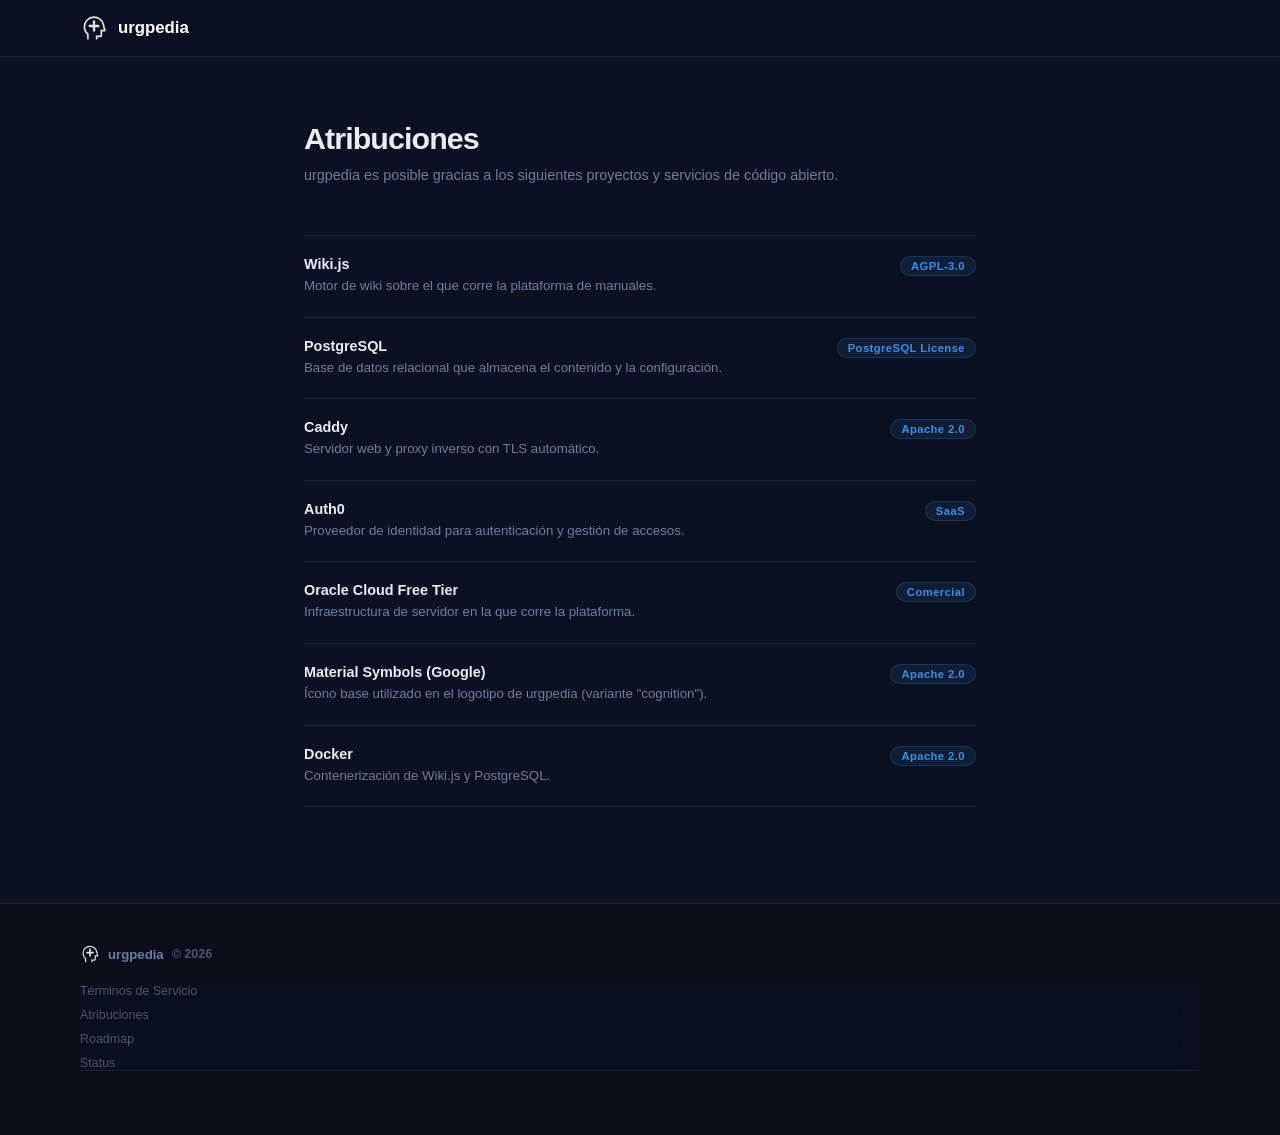
==== landing/atribuciones/index.html @ 49a5b1e9 "feat: remove nav/footer padding, add footer pages - landing: remove clamp(16px,5vw,64px) horizontal " ====
<!DOCTYPE html>
<html lang="es">
<head>
  <meta charset="UTF-8">
  <meta name="viewport" content="width=device-width, initial-scale=1.0">
  <title>Atribuciones — urgpedia</title>
  <link rel="icon" type="image/svg+xml" href="/assets/urgpedia-favicon.svg">
  <style>
    *, *::before, *::after { box-sizing: border-box; margin: 0; padding: 0; }
    :root {
      --bg: #0b1120; --bg-card: #0f1929;
      --border: rgba(255,255,255,.07);
      --text: #e8edf5; --text-muted: #6b7fa3; --text-dim: #4a5670;
      --blue-bright: #3b8fe8; --white: #ffffff;
    }
    body {
      font-family: -apple-system, BlinkMacSystemFont, 'Segoe UI', Roboto, sans-serif;
      background: var(--bg); color: var(--text); min-height: 100vh;
      display: flex; flex-direction: column;
    }
    nav {
      position: sticky; top: 0; z-index: 100;
      background: rgba(11,17,32,.85); border-bottom: 1px solid var(--border);
      backdrop-filter: blur(12px); -webkit-backdrop-filter: blur(12px);
    }
    .nav-inner {
      max-width: 1120px; margin: 0 auto; padding: 0;
      height: 56px; display: flex; align-items: center;
    }
    .nav-brand { display: flex; align-items: center; gap: 10px; text-decoration: none; }
    .nav-brand img { width: 28px; height: 28px; }
    .nav-brand-name { font-size: 1.05rem; font-weight: 700; color: var(--white); }
    main { flex: 1; }
    .content { max-width: 720px; margin: 0 auto; padding: 64px 24px 96px; }
    h1 { font-size: clamp(1.4rem,3vw,1.9rem); font-weight: 700; letter-spacing: -.03em; margin-bottom: 8px; }
    .subtitle { color: var(--text-muted); font-size: .9rem; margin-bottom: 48px; line-height: 1.6; }
    .item { padding: 20px 0; border-bottom: 1px solid var(--border); display: grid; grid-template-columns: 1fr auto; gap: 16px; align-items: start; }
    .item:first-of-type { border-top: 1px solid var(--border); }
    .item-name { font-size: .9rem; font-weight: 600; color: var(--text); margin-bottom: 4px; }
    .item-desc { font-size: .83rem; color: var(--text-muted); line-height: 1.55; }
    .item-badge {
      font-size: .7rem; font-weight: 600; letter-spacing: .04em;
      padding: 3px 10px; border-radius: 100px;
      background: rgba(59,143,232,.1); color: var(--blue-bright);
      border: 1px solid rgba(59,143,232,.2);
      white-space: nowrap; flex-shrink: 0;
    }
    footer { border-top: 1px solid var(--border); background: rgba(0,0,0,.2); }
    .footer-inner {
      max-width: 1120px; margin: 0 auto; padding: 40px 0 64px;
      display: flex; flex-direction: column; gap: 20px;
    }
    .footer-brand { display: flex; align-items: center; gap: 8px; color: var(--text-muted); font-weight: 600; font-size: .825rem; }
    .footer-brand img { width: 20px; height: 20px; }
    .footer-copy { color: var(--text-dim); font-size: .78rem; }
    .footer-links { display: flex; flex-direction: column; gap: 10px; }
    .footer-links a { color: var(--text-dim); text-decoration: none; font-size: .78rem; transition: color .15s; width: fit-content; }
    .footer-links a:hover { color: var(--text-muted); }
  </style>
</head>
<body>
<nav>
  <div class="nav-inner">
    <a href="/" class="nav-brand">
      <img src="/assets/urgpedia-icon.svg" alt="urgpedia" width="28" height="28">
      <span class="nav-brand-name">urgpedia</span>
    </a>
  </div>
</nav>
<main>
  <div class="content">
    <h1>Atribuciones</h1>
    <p class="subtitle">urgpedia es posible gracias a los siguientes proyectos y servicios de código abierto.</p>

    <div class="item">
      <div>
        <div class="item-name">Wiki.js</div>
        <div class="item-desc">Motor de wiki sobre el que corre la plataforma de manuales.</div>
      </div>
      <span class="item-badge">AGPL-3.0</span>
    </div>
    <div class="item">
      <div>
        <div class="item-name">PostgreSQL</div>
        <div class="item-desc">Base de datos relacional que almacena el contenido y la configuración.</div>
      </div>
      <span class="item-badge">PostgreSQL License</span>
    </div>
    <div class="item">
      <div>
        <div class="item-name">Caddy</div>
        <div class="item-desc">Servidor web y proxy inverso con TLS automático.</div>
      </div>
      <span class="item-badge">Apache 2.0</span>
    </div>
    <div class="item">
      <div>
        <div class="item-name">Auth0</div>
        <div class="item-desc">Proveedor de identidad para autenticación y gestión de accesos.</div>
      </div>
      <span class="item-badge">SaaS</span>
    </div>
    <div class="item">
      <div>
        <div class="item-name">Oracle Cloud Free Tier</div>
        <div class="item-desc">Infraestructura de servidor en la que corre la plataforma.</div>
      </div>
      <span class="item-badge">Comercial</span>
    </div>
    <div class="item">
      <div>
        <div class="item-name">Material Symbols (Google)</div>
        <div class="item-desc">Ícono base utilizado en el logotipo de urgpedia (variante "cognition").</div>
      </div>
      <span class="item-badge">Apache 2.0</span>
    </div>
    <div class="item">
      <div>
        <div class="item-name">Docker</div>
        <div class="item-desc">Contenerización de Wiki.js y PostgreSQL.</div>
      </div>
      <span class="item-badge">Apache 2.0</span>
    </div>
  </div>
</main>
<footer>
  <div class="footer-inner">
    <div class="footer-brand">
      <img src="/assets/urgpedia-icon.svg" alt="urgpedia" width="20" height="20">
      <span>urgpedia</span>
      <span class="footer-copy">© 2026</span>
    </div>
    <nav class="footer-links">
      <a href="/terminos">Términos de Servicio</a>
      <a href="/atribuciones">Atribuciones</a>
      <a href="/roadmap">Roadmap</a>
      <a href="/status">Status</a>
    </nav>
  </div>
</footer>
</body>
</html>
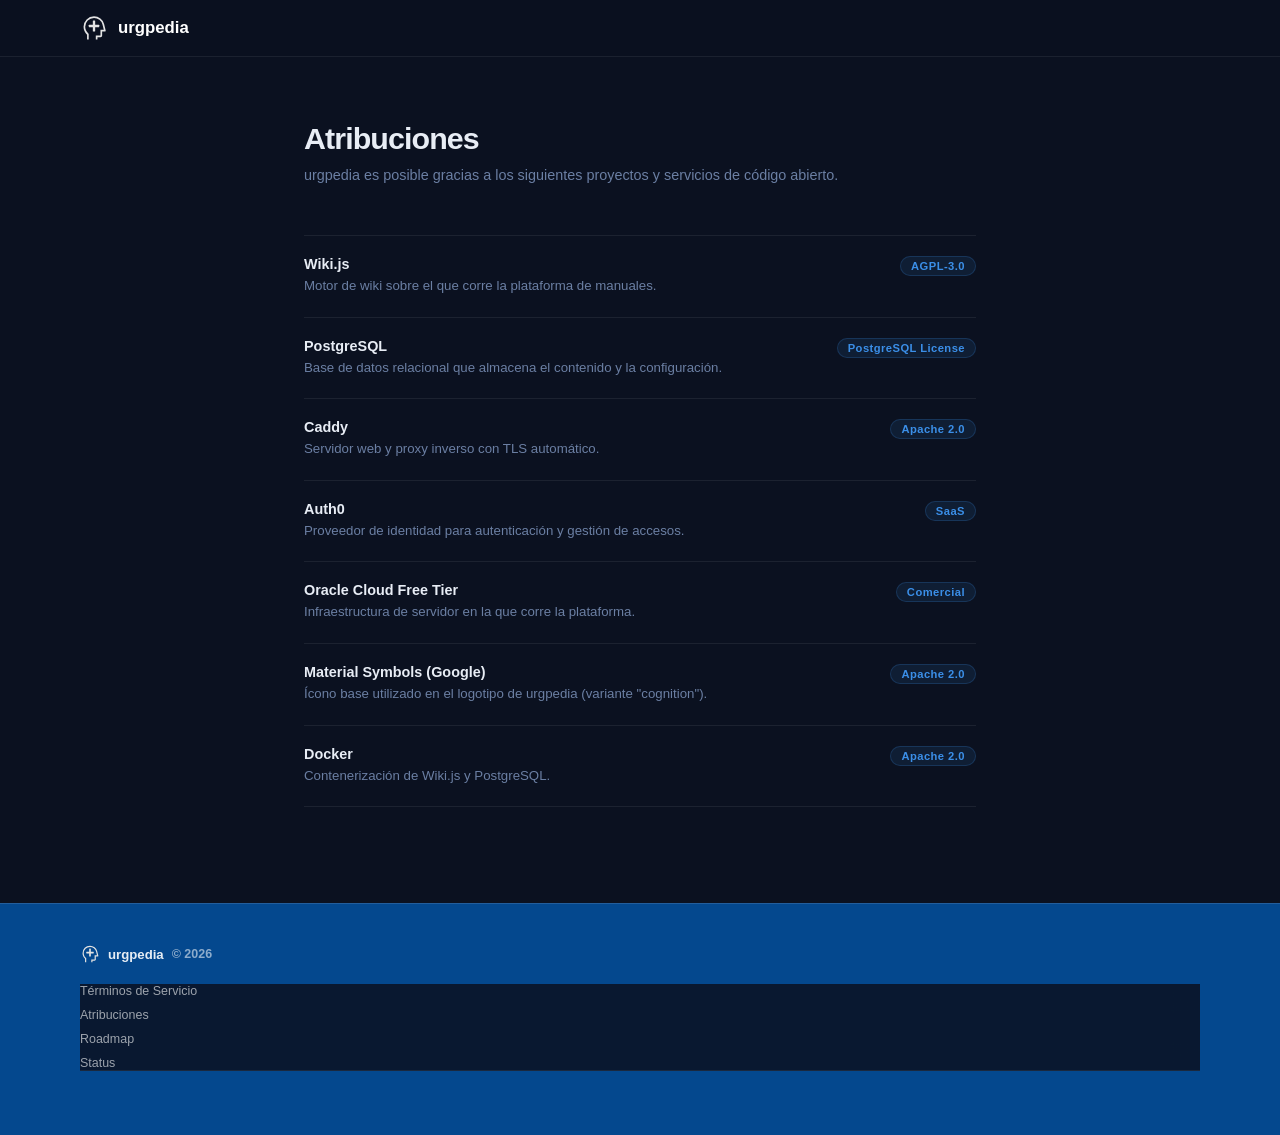
==== commit 01fb60d3: "feat: blue footer, automatic status page, Caddy healthz proxies - landing + all subpages: footer bac" ====
--- a/landing/atribuciones/index.html
+++ b/landing/atribuciones/index.html
@@ -45,17 +45,17 @@
       border: 1px solid rgba(59,143,232,.2);
       white-space: nowrap; flex-shrink: 0;
     }
-    footer { border-top: 1px solid var(--border); background: rgba(0,0,0,.2); }
+    footer { border-top: 1px solid rgba(255,255,255,.12); background: #04488e; }
     .footer-inner {
       max-width: 1120px; margin: 0 auto; padding: 40px 0 64px;
       display: flex; flex-direction: column; gap: 20px;
     }
-    .footer-brand { display: flex; align-items: center; gap: 8px; color: var(--text-muted); font-weight: 600; font-size: .825rem; }
+    .footer-brand { display: flex; align-items: center; gap: 8px; color: rgba(255,255,255,.9); font-weight: 600; font-size: .825rem; }
     .footer-brand img { width: 20px; height: 20px; }
-    .footer-copy { color: var(--text-dim); font-size: .78rem; }
+    .footer-copy { color: rgba(255,255,255,.55); font-size: .78rem; }
     .footer-links { display: flex; flex-direction: column; gap: 10px; }
-    .footer-links a { color: var(--text-dim); text-decoration: none; font-size: .78rem; transition: color .15s; width: fit-content; }
-    .footer-links a:hover { color: var(--text-muted); }
+    .footer-links a { color: rgba(255,255,255,.6); text-decoration: none; font-size: .78rem; transition: color .15s; width: fit-content; }
+    .footer-links a:hover { color: rgba(255,255,255,.95); }
   </style>
 </head>
 <body>
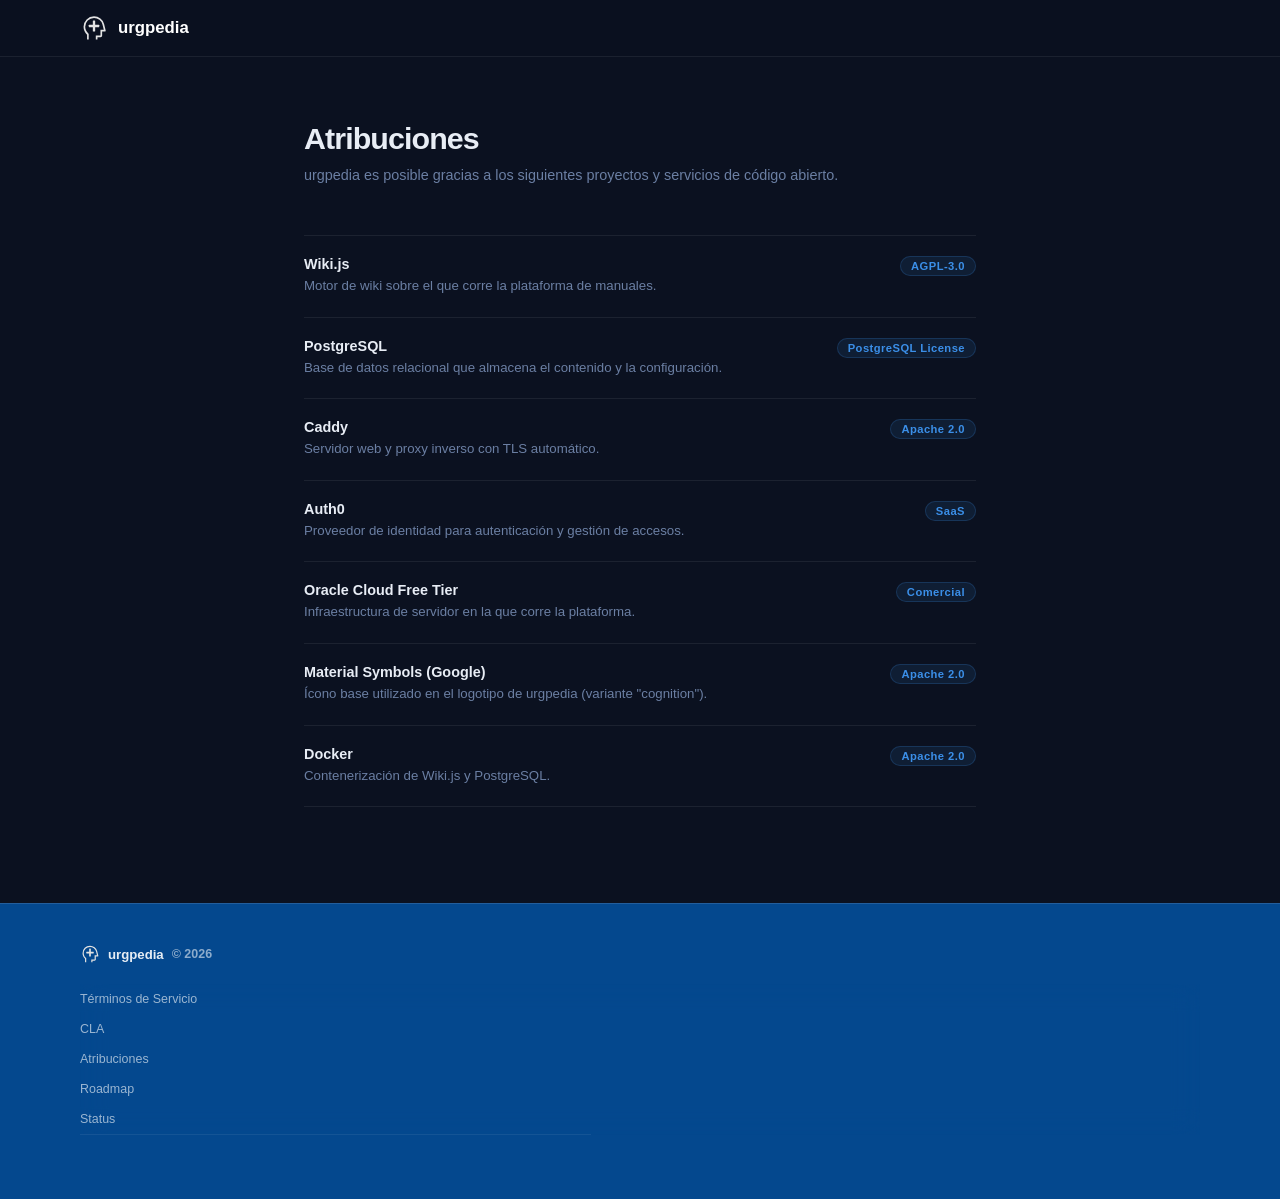
==== commit 6f22eea9: "feat(footer): 16px link padding, transparent bg, CLA page and full ToS - All footer navs: gap→0, bac" ====
--- a/landing/atribuciones/index.html
+++ b/landing/atribuciones/index.html
@@ -53,8 +53,8 @@
     .footer-brand { display: flex; align-items: center; gap: 8px; color: rgba(255,255,255,.9); font-weight: 600; font-size: .825rem; }
     .footer-brand img { width: 20px; height: 20px; }
     .footer-copy { color: rgba(255,255,255,.55); font-size: .78rem; }
-    .footer-links { display: flex; flex-direction: column; gap: 10px; }
-    .footer-links a { color: rgba(255,255,255,.6); text-decoration: none; font-size: .78rem; transition: color .15s; width: fit-content; }
+    .footer-links { display: flex; flex-direction: column; gap: 0; background: transparent; }
+    .footer-links a { color: rgba(255,255,255,.6); text-decoration: none; font-size: .78rem; transition: color .15s; width: fit-content; padding: 8px 0; }
     .footer-links a:hover { color: rgba(255,255,255,.95); }
   </style>
 </head>
@@ -132,6 +132,7 @@
     </div>
     <nav class="footer-links">
       <a href="/terminos">Términos de Servicio</a>
+      <a href="/cla">CLA</a>
       <a href="/atribuciones">Atribuciones</a>
       <a href="/roadmap">Roadmap</a>
       <a href="/status">Status</a>
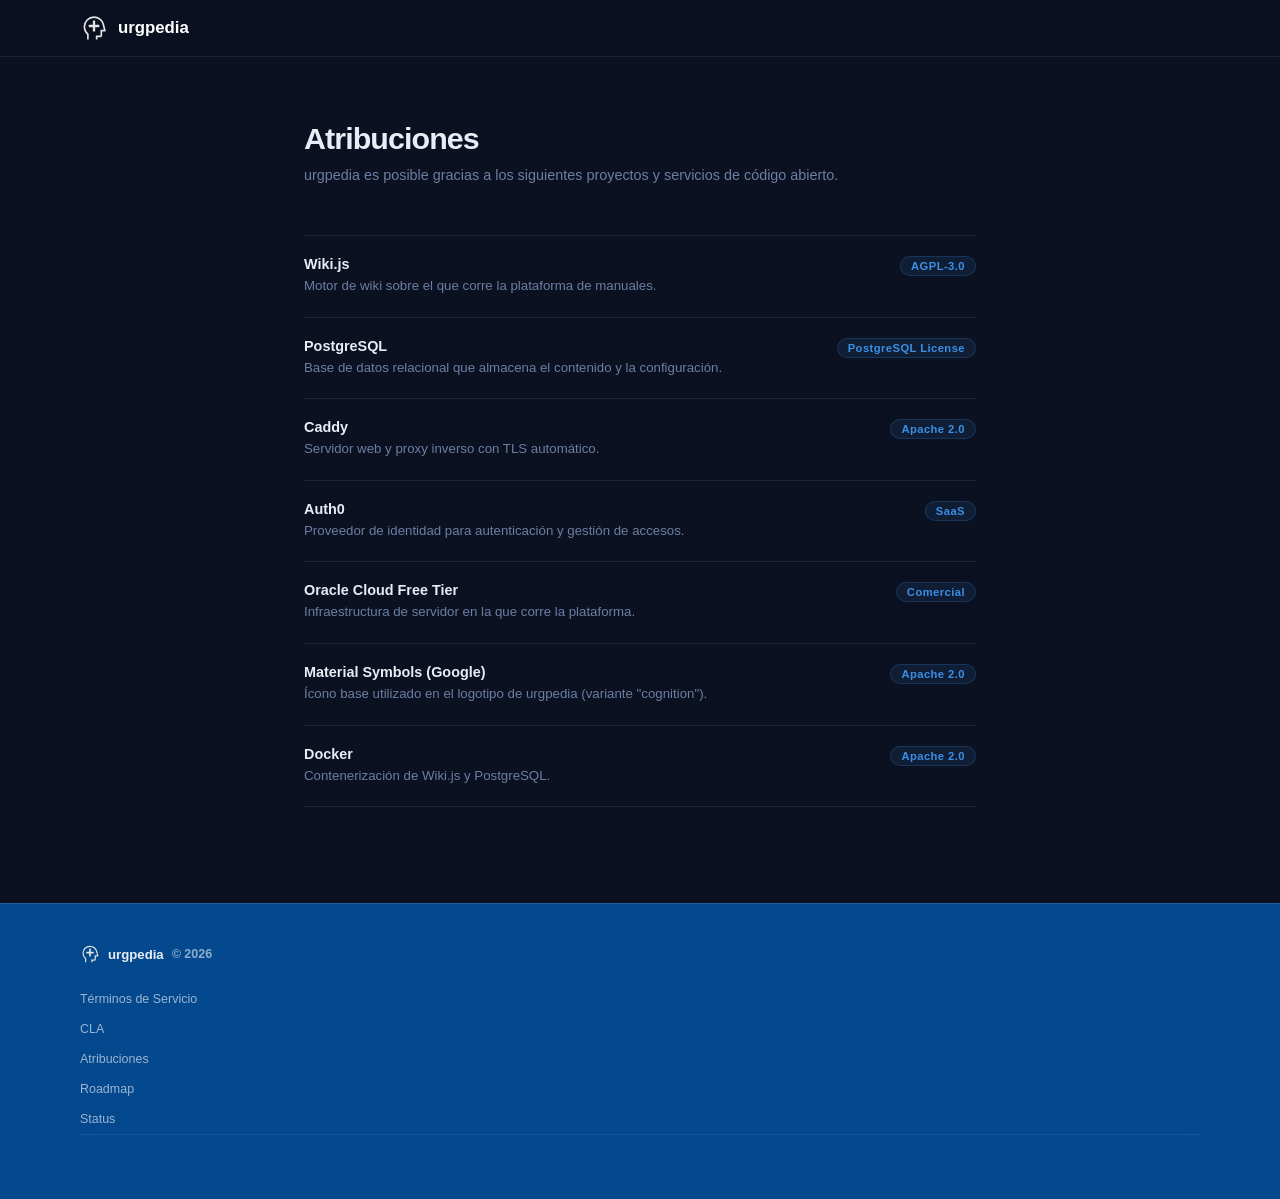
==== commit 4aa2da6c: "fix: replace Andes Salud→urgpedia in footer pages, mobile 16px padding - landing/terminos, landing/c" ====
--- a/landing/atribuciones/index.html
+++ b/landing/atribuciones/index.html
@@ -56,6 +56,10 @@
     .footer-links { display: flex; flex-direction: column; gap: 0; background: transparent; }
     .footer-links a { color: rgba(255,255,255,.6); text-decoration: none; font-size: .78rem; transition: color .15s; width: fit-content; padding: 8px 0; }
     .footer-links a:hover { color: rgba(255,255,255,.95); }
+    @media (max-width: 768px) {
+      .nav-inner { padding: 0 16px; }
+      .footer-inner { padding: 40px 16px 64px; }
+    }
   </style>
 </head>
 <body>
